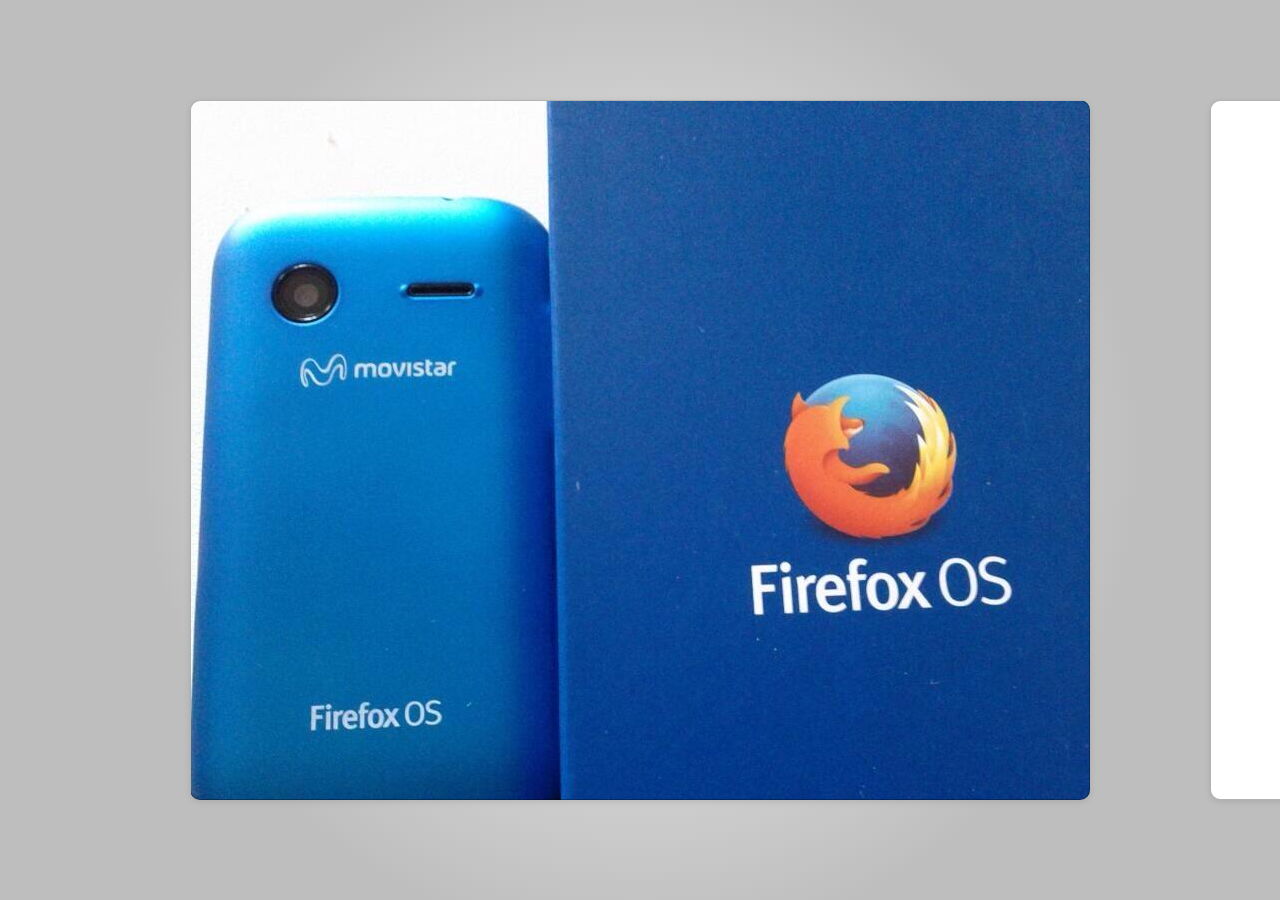
==== index.html @ 71b029c4 "Added first version for drag&drop" ====
<!DOCTYPE html>

<!--
  Google HTML5 slide template

  Authors: Luke Mahé (code)
           Marcin Wichary (code and design)

           Dominic Mazzoni (browser compatibility)
           Charles Chen (ChromeVox support)

  URL: http://code.google.com/p/html5slides/
-->

<html>
  <head>
    <title>Designing and implementing advanced interactions in Firefox OS</title>

    <meta charset='utf-8'>
    <link href='http://fonts.googleapis.com/css?family=Open+Sans' rel='stylesheet' type='text/css'>
    <link rel="stylesheet" type="text/css" href="styles/styles.css">
    <script src='js/slides.js'></script>
  </head>

  <style>

  </style>

  <body style='display: none'>

    <section class='slides layout-regular template-default'>

      <article class='biglogo'>

      </article>

      <article>
        <h1>
          Introduction
        </h1>
        <p>
          Details about how to implement applications in FFOS that have sophisticated user interactions
        </p>
      </article>

      <article>
        <h1>
          The context
        </h1>
        <p>
          Web Browser (HTML, CSS, Javascript). Technology. Transitions, Animations, Events (Mouse, Touch)
        </p>
      </article>

      <article>
        <h1>
          Cases of Study
        </h1>
        <p>
          Homescreen panning and drag&drop
        </p>
      </article>

      <article>
        <h1>
          Homescreen panning
        </h1>
      </article>

      <article>
        <h3>
          Functional requirements
        </h3>
        <ul>
          <li>Icons will be placed in <strong style="color: orange">different pages</strong></li>
          <ul>
            <li>Each page will show a <strong style="color: orange">grid layout</strong> composed by them</li>
          </ul>
          <li>Users will be able to <strong style="color: orange">navigate among different pages</strong></li>
          <ul>
            <li>Minimum <strong style="color: orange">55 FPS</strong></li>
          </ul>
          <li>Implement a <strong style="color: orange">drop shadow</strong> for icon apps</li>
        </ul>
      </article>

      <article>
        <h3>
          Dummy Approach
        </h3>
        <div class="center">
          <img style="padding-top: 5rem" src="images/panning_dummy_approach.png"></img>
        </div>
      </article>

      <article>
        <h3>
          Dummy Approach - Markup
        </h3>
        <ul>
          <li>Huge wrapper containing all pages (orange line in chart)</li>
          <ul>
            <li>Page containers fitted to the screen resolution</li>
            <li>Icons are items for unordered lists</li>
          </ul>
        </ul>
        <pre>&lt;section id="wrapper"&gt;
  &lt;div class="page"&gt;
    &lt;ul&gt;
      &lt;li&gt;Icon&lt;/li&gt;
      &lt;!-- More icons... --&gt;
    &lt;/ul&gt;
  &lt;/div&gt;
  &lt;!-- Rest of pages --&gt;
&lt;/section&gt;
        </pre>
      </article>

      <article>
        <h3>
          Dummy Approach - Styles
        </h3>
        <pre>#wrapper {
  height: calc(100% - 7rem);
}

#wrapper .page {
  width: 100%; height: 100%;
  display: inline-block;
}
        </pre>
        <ul>
          <li>Drop shadows defined by means of box-shadow property</li>
        </ul>
        <pre>#wrapper .page > ul > li .icon {
  box-shadow: 1rem 1rem .5rem #888888;
}
          </pre>
      </article>

      <article>
        <h3>
          Dummy Approach - Behavior
        </h3>
        <ul>
          <li>Wrapper translated in X-axis (CSS3 Transformations)</li>
          <ul>
            <li>Listening for all touch events  and calculate gesture direction for each touchmove event received</li>
          </ul>
        </ul>
        <pre>switch (evt.type) {
  case 'touchstart':
    // Save start postion, initialize deltaX,...
  case 'touchmove':
    // Calculate startX, deltaX, threshold to start panning,
    // direction of the gesture,...
    wrapper.MozTransform = 'translateX(' + deltaX) + 'px)';
  case 'touchend':
    // Actually the user clicked on icon or was panning?
}
        </pre>
      </article>

      <article>
        <h3>
          Why it is not a good solution
        </h3>
        <h4>
          Frame rate about <strong style="color: red">25-30</strong> per second
        </h4>
        <ul>
          <li>Continous reflows while the pages are translated</li>
          <li>Several allocations while panning (tons of calculations)</li>
          <li>High consume of memory (all pages in memory)</li>
          <li>Some CSS properties are not completely optimized in Gecko</li>
        </ul>
        <div class="center">
          <img src="images/fail.png"></img>
        </div>
      </article>

      <article>
        <h3>
          Final implementation
        </h3>
        <div class="center">
          <img style="padding-top: 5rem" src="images/panning_final_implementation.png"></img>
        </div>
      </article>

      <article>
        <h3>
          Avoid reflows!
        </h3>
        <ul>
          <li>DOM Elements bigger than screen WILL be repainted while translating or scaling</li>
          <li>The performance translating three pages at the same time is better than translating the whole wrapper which is bigger than the screen. Why? Three containers better than one, really? :(</li>
          <ul>
            <li>
              Gecko applies cache to DOM elements during translations avoiding continuous reflows
            </li>
          </ul>
          <li>
            If you want to achieve a good frame rate, please don't try to change styles while transformations
          </li>
          <li>
            Take a look to <a href="https://developer.mozilla.org/es/docs/DOM/window.requestAnimationFrame">requestAnimationFrame</a>
          </li>
        </ul>
      </article>

      <article>
        <h3>
          Avoid allocations in critical code I
        </h3>
        <ul>
          <li>Spend your time re-thinking your code</li>
          <li>
            Dedicated handlers for panning depending on relevants pages
            based on the direction of the inputs.
          </li>
          <li>
            <a href="https://github.com/mozilla-b2g/gaia/blob/master/apps/homescreen/js/grid.js#L219">
              Source code
            </a>
          </li>
        </ul>
      </article>

      <article>
        <h3>
          Avoid allocations in critical code II
        </h3>
        <div class="center">
          <img style="padding-top: 2rem" src="images/panning_touch_move.png"></img>
        </div>
      </article>

      <article>
        <h3>
          Pay attention to memory consumption
        </h3>
        <ul>
          <li>Just previous, next and current pages are displayed</li>
          <li>Rest of pages are not consuming memory by means of display property to none</li>
          <li>Don't listen for all events all the time:</li>
          <ul>
            <li>Start listening for touchstart</li>
            <li>Received this one, you can add handlers for touchmove and touchend. After that remove the previous one</li>
            <li>When the user releases his finger, you can remove those handlers and add again the listener for touchstart</li>
          </ul>
        </ul>
      </article>

      <article>
        <h3>
          Becareful with some CSS properties
        </h3>
        <ul>
          <li>Sadly not all CSS properties are optimized in Gecko</li>
          <li>What properties you should avoid in transformations?</li>
          <ul>
            <li>Opacity changes</li>
            <li>Box-shadows and text-shadows</li>
            <li>SVG masks and filters</li>
          </ul>
          <li>
            As you know, one requeriment was to apply a drop shadow to app icons. We had to paint our
            icons by means of canvas elements. Once they are created, images are added to the DOM with blobs
            generated from them
          </li>
          <ul>
            <li>Read about <a href="https://developer.mozilla.org/en-US/docs/Web/API/URL.createObjectURL">URL.createObjectURL</a> and <a href="https://developer.mozilla.org/en-US/docs/Web/API/URL.revokeObjectURL">URL.revokeObjectURL</a></li>
          </ul>
        </ul>
      </article>

      <article>
        <h3>
          Hardware restrictions vs Imagination
        </h3>
        <ul>
          <li>Faster panning based on prediction and movement velocity</li>
          <li>Not covered by this presentation</li>
          <ul>
            <li><a href="https://github.com/mozilla-b2g/gaia/blob/master/apps/homescreen/js/grid.js#L98">Source code</a></li>
          </ul>
        </ul>
      </article>

      <article>
        <h1>
          Homescreen drag&drop
        </h1>
      </article>

      <article>
        <h3>
          Functional requirements
        </h3>
        <ul>
          <li>Users is able to select an icon by long pressing it and <strong style="color: orange">drag it to a different location</strong></li>
          <li>Icons will be rearranged <strong style="color: orange">smoothly</strong></li>
          <li>Icons will be zoomed-in when users press and hold them</li>
          <li>Icons will be zoomed-out when users release them</li>
        </ul>
      </article>

      <article>
        <h3>
          Dummy Approach
        </h3>
        <div class="center">
          <iframe id="dragdropdemo" src="dragdrop/index.html" scrolling="no" frameborder="0"></iframe>
        </div>
      </article>

      <article>
        <h3>
          Dummy Approach - How it works
        </h3>
        <h4>
          The idea is based on two pillars
        </h4>
        <ul>
          <li>Hide the real draggable icon and create a clone from it which will be scaled and translated</li>
          <ul>
            <li>Actually the scaled icon is not consuming touch/mouse events so the icon under the finger is known thanks to next trick</li>
            <pre><a href="https://developer.mozilla.org/en-US/docs/Web/CSS/pointer-events">pointer-events</a>: none</pre>
          </ul>
          <li>The re-arrange will be done between the hidden and overlapped icons by means of</li>
          <pre><a href="https://developer.mozilla.org/en-US/docs/Web/API/Node.insertBefore">Node.insertBefore</a></pre>
        </ul>
      </article>

      <article>
        <h3>
          Why it is not a good solution
        </h3>
        <h4>
          Frame rate about <strong style="color: red">15-20</strong> per second
        </h4>
        <ul>
          <li>Continous reflows while the icons were re-arranged</li>
        </ul>
        <div class="center">
          <img src="images/fail.png"></img>
        </div>
        <ul>
          <li>Although the hidden and cloned icons was a good approach</li>
        </ul>
      </article>

      <article>
        <h1>
          What's coming
        </h1>
        <p>
          Pointer events
        </p>
      </article>

      <article>
        <h1>
          Conclusions
        </h1>
      </article>

      <article class='biglogo2'></article>
    </section>

  </body>
</html>
---- styles/styles.css ----
/*
  Google HTML5 slides template

  Authors: Luke Mahé (code)
           Marcin Wichary (code and design)

           Dominic Mazzoni (browser compatibility)
           Charles Chen (ChromeVox support)

  URL: http://code.google.com/p/html5slides/
*/

/* Framework */

@font-face {
    font-family: 'OpenSansLight';
    src: url('OpenSans-Light-webfont.eot');
    src: url('OpenSans-Light-webfont.eot?#iefix') format('embedded-opentype'),
         url('OpenSans-Light-webfont.woff') format('woff'),
         url('OpenSans-Light-webfont.ttf') format('truetype'),
         url('OpenSans-Light-webfont.svg#OpenSansLight') format('svg');
    font-weight: normal;
    font-style: normal;

}
@font-face {
    font-family: 'OpenSansRegular';
    src: url('OpenSans-Regular-webfont.eot');
    src: url('OpenSans-Regular-webfont.eot?#iefix') format('embedded-opentype'),
         url('OpenSans-Regular-webfont.woff') format('woff'),
         url('OpenSans-Regular-webfont.ttf') format('truetype'),
         url('OpenSans-Regular-webfont.svg#OpenSansRegular') format('svg');
    font-weight: normal;
    font-style: normal;

}


html {
  height: 100%;
}

body {
  margin: 0;
  padding: 0;

  display: block !important;

  height: 100%;
  min-height: 740px;

  overflow-x: hidden;
  overflow-y: auto;

  background: rgb(215, 215, 215);
  background: -o-radial-gradient(rgb(240, 240, 240), rgb(190, 190, 190));
  background: -moz-radial-gradient(rgb(240, 240, 240), rgb(190, 190, 190));
  background: -webkit-radial-gradient(rgb(240, 240, 240), rgb(190, 190, 190));
  background: -webkit-gradient(radial, 50% 50%, 0, 50% 50%, 500, from(rgb(240, 240, 240)), to(rgb(190, 190, 190)));

  font-family: 'OpenSansLight' !important;

  -webkit-font-smoothing: antialiased;
}

.slides {
  width: 100%;
  height: 100%;
  left: 0;
  top: 0;

  position: absolute;

  -webkit-transform: translate3d(0, 0, 0);
}

.slides > article {
  display: block;

  position: absolute;
  overflow: hidden;

  width: 900px;
  height: 700px;

  left: 50%;
  top: 50%;

  margin-left: -450px;
  margin-top: -350px;

  padding: 40px 60px;

  box-sizing: border-box;
  -o-box-sizing: border-box;
  -moz-box-sizing: border-box;
  -webkit-box-sizing: border-box;

  border-radius: 10px;
  -o-border-radius: 10px;
  -moz-border-radius: 10px;
  -webkit-border-radius: 10px;

  background-color: white;

  box-shadow: 0 2px 6px rgba(0, 0, 0, .1);
  border: 1px solid rgba(0, 0, 0, .3);

  transition: transform .3s ease-out;
  -o-transition: -o-transform .3s ease-out;
  -moz-transition: -moz-transform .3s ease-out;
  -webkit-transition: -webkit-transform .3s ease-out;
}
.slides.layout-widescreen > article {
  margin-left: -550px;
  width: 1100px;
}
.slides.layout-faux-widescreen > article {
  margin-left: -550px;
  width: 1100px;

  padding: 40px 160px;
}

.slides.template-default > article:not(.nobackground):not(.biglogo) {
  background: url(images/google-logo-small.png) 650px 625px no-repeat;

  background-color: white;
}

.slides.template-io2011 > article:not(.nobackground):not(.biglogo) {
  background: url(images/colorbar.png) 0 600px repeat-x,
              url(images/googleio-logo.png) 640px 625px no-repeat;

  background-size: 100%, 225px;

  background-color: white;
}
.slides.layout-widescreen > article:not(.nobackground):not(.biglogo),
.slides.layout-faux-widescreen > article:not(.nobackground):not(.biglogo) {
  background-position-x: 0, 840px;
}

/* Clickable/tappable areas */

.slide-area {
  z-index: 1000;

  position: absolute;
  left: 0;
  top: 0;
  width: 150px;
  height: 700px;

  left: 50%;
  top: 50%;

  cursor: pointer;
  margin-top: -350px;

  tap-highlight-color: transparent;
  -o-tap-highlight-color: transparent;
  -moz-tap-highlight-color: transparent;
  -webkit-tap-highlight-color: transparent;
}
#prev-slide-area {
  margin-left: -550px;
}
#next-slide-area {
  margin-left: 400px;
}
.slides.layout-widescreen #prev-slide-area,
.slides.layout-faux-widescreen #prev-slide-area {
  margin-left: -650px;
}
.slides.layout-widescreen #next-slide-area,
.slides.layout-faux-widescreen #next-slide-area {
  margin-left: 500px;
}

/* Slide styles */

.slides.template-default article.biglogo {
  background: white url(images/firefoxBig.jpg) no-repeat;
}

.slides.template-default article.biglogo2 {
	background: white url(images/google-logo.png) 50% 50% no-repeat !important;
	/*background: red!important;*/
}

.slides.template-io2011 article.biglogo {
  background: white url(images/googleio-logo.png) 50% 50% no-repeat;

  background-size: 600px;
}

/* Slides */

.slides > article {
  display: none;
}
.slides > article.far-past {
  display: block;
  transform: translate(-2040px);
  -o-transform: translate(-2040px);
  -moz-transform: translate(-2040px);
  -webkit-transform: translate3d(-2040px, 0, 0);
}
.slides > article.past {
  display: block;
  transform: translate(-1020px);
  -o-transform: translate(-1020px);
  -moz-transform: translate(-1020px);
  -webkit-transform: translate3d(-1020px, 0, 0);
}
.slides > article.current {
  display: block;
  transform: translate(0);
  -o-transform: translate(0);
  -moz-transform: translate(0);
  -webkit-transform: translate3d(0, 0, 0);
}
.slides > article.next {
  display: block;
  transform: translate(1020px);
  -o-transform: translate(1020px);
  -moz-transform: translate(1020px);
  -webkit-transform: translate3d(1020px, 0, 0);
}
.slides > article.far-next {
  display: block;
  transform: translate(2040px);
  -o-transform: translate(2040px);
  -moz-transform: translate(2040px);
  -webkit-transform: translate3d(2040px, 0, 0);
}

.slides.layout-widescreen > article.far-past,
.slides.layout-faux-widescreen > article.far-past {
  display: block;
  transform: translate(-2260px);
  -o-transform: translate(-2260px);
  -moz-transform: translate(-2260px);
  -webkit-transform: translate3d(-2260px, 0, 0);
}
.slides.layout-widescreen > article.past,
.slides.layout-faux-widescreen > article.past {
  display: block;
  transform: translate(-1130px);
  -o-transform: translate(-1130px);
  -moz-transform: translate(-1130px);
  -webkit-transform: translate3d(-1130px, 0, 0);
}
.slides.layout-widescreen > article.current,
.slides.layout-faux-widescreen > article.current {
  display: block;
  transform: translate(0);
  -o-transform: translate(0);
  -moz-transform: translate(0);
  -webkit-transform: translate3d(0, 0, 0);
}
.slides.layout-widescreen > article.next,
.slides.layout-faux-widescreen > article.next {
  display: block;
  transform: translate(1130px);
  -o-transform: translate(1130px);
  -moz-transform: translate(1130px);
  -webkit-transform: translate3d(1130px, 0, 0);
}
.slides.layout-widescreen > article.far-next,
.slides.layout-faux-widescreen > article.far-next {
  display: block;
  transform: translate(2260px);
  -o-transform: translate(2260px);
  -moz-transform: translate(2260px);
  -webkit-transform: translate3d(2260px, 0, 0);
}

/* Styles for slides */

.slides > article {

  color: rgb(102, 102, 102);
  text-shadow: 0 1px 1px rgba(0, 0, 0, .1);

  font-size: 30px;
  line-height: 36px;

  letter-spacing: -1px;
}

b {
  font-weight: 600;
}

.blue {
  color: rgb(0, 102, 204);
}
.yellow {
  color: rgb(255, 211, 25);
}
.green {
  color: rgb(0, 138, 53);
}
.red {
  color: rgb(255, 0, 0);
}
.black {
  color: black;
}
.white {
  color: white;
}

a {
  color: rgb(0, 102, 204);
}
a:visited {
  color: rgba(0, 102, 204, .75);
}
a:hover {
  color: black;
}

p {
  margin: 0;
  padding: 0;
  text-align: center;
  margin-top: 20px;
}
p:first-child {
  margin-top: 0;
}

h1 {
  font-size: 60px;
  line-height: 60px;

  padding: 0;
  margin: 0;
  margin-top: 200px;
  padding-right: 40px;

  font-weight: 600;

  letter-spacing: -3px;
  text-align: center;
  color: rgb(51, 51, 51);
}

h2 {
  font-size: 45px;
  line-height: 45px;
  text-align: center;
  position: absolute;
  bottom: 150px;

  padding: 0;
  margin: 0;
  padding-right: 40px;

  font-weight: 600;

  letter-spacing: -2px;

  color: rgb(51, 51, 51);
}

h3 {
  text-align: center;
  font-size: 30px;
  line-height: 36px;

  padding: 0;
  margin: 0;
  padding-right: 40px;

  font-weight: 600;

  letter-spacing: -1px;

  color: rgb(51, 51, 51);
}

article.fill h3 {
  background: rgba(255, 255, 255, .75);
  padding-top: .2em;
  padding-bottom: .3em;
  margin-top: -.2em;
  margin-left: -60px;
  padding-left: 60px;
  margin-right: -60px;
  padding-right: 60px;
}

ul {
  list-style: none;
  margin: 0;
  padding: 0;

  margin-top: 40px;

  margin-left: .75em;
}
ul:first-child {
  margin-top: 0;
}
ul ul {
  margin-top: .5em;
}
li {
  padding: 0;
  margin: 0;

  margin-bottom: .5em;
}
li::before {
  content: '·';

  width: .75em;
  margin-left: -.75em;

  position: absolute;
}

pre {
  font-family: 'Droid Sans Mono', 'Courier New', monospace;

  font-size: 20px;
  line-height: 28px;
  padding: 5px 10px;

  letter-spacing: -1px;

  margin-top: 40px;
  margin-bottom: 40px;

  color: black;
  background: rgb(240, 240, 240);
  border: 1px solid rgb(224, 224, 224);
  box-shadow: inset 0 2px 6px rgba(0, 0, 0, .1);

  overflow: hidden;
}

code {
  font-size: 95%;
  font-family: 'Droid Sans Mono', 'Courier New', monospace;

  color: black;
}

iframe {
  width: 100%;

  height: 620px;

  background: white;
  border: 1px solid rgb(192, 192, 192);
  margin: -1px;
  /*box-shadow: inset 0 2px 6px rgba(0, 0, 0, .1);*/
}

h3 + iframe {
  margin-top: 40px;
  height: 540px;
}

article.fill iframe {
  position: absolute;
  left: 0;
  top: 0;
  width: 100%;
  height: 100%;

  border: 0;
  margin: 0;

  border-radius: 10px;
  -o-border-radius: 10px;
  -moz-border-radius: 10px;
  -webkit-border-radius: 10px;

  z-index: -1;
}

article.fill img {
  position: absolute;
  left: 0;
  top: 0;
  min-width: 100%;
  min-height: 100%;

  border-radius: 10px;
  -o-border-radius: 10px;
  -moz-border-radius: 10px;
  -webkit-border-radius: 10px;

  z-index: -1;
}
img.centered {
  margin: 0 auto;
  display: block;
}

table {
  width: 100%;
  border-collapse: collapse;
  margin-top: 40px;
}
th {
  font-weight: 600;
  text-align: left;
}
td,
th {
  border: 1px solid rgb(224, 224, 224);
  padding: 5px 10px;
  vertical-align: top;
}

.source {
  position: absolute;
  left: 60px;
  top: 644px;
  padding-right: 175px;

  font-size: 15px;
  letter-spacing: 0;
  line-height: 18px;
}

q {
  display: block;
  font-size: 60px;
  line-height: 72px;

  margin-left: 60px;

  margin-top: 100px;
  margin-right: 100px;
}
q::before {
  content: '“';

  position: absolute;
  display: inline-block;
  margin-left: -2.1em;
  width: 2em;
  text-align: right;

  font-size: 90px;
  color: rgb(192, 192, 192);
}
q::after {
  content: '”';

  position: absolute;
  margin-left: .1em;

  font-size: 90px;
  color: rgb(192, 192, 192);
}
div.author {
  text-align: right;
  font-size: 40px;

  margin-top: 20px;
  margin-right: 150px;
}
div.author::before {
  content: '—';
}

/* Size variants */

article.smaller p,
article.smaller ul {
  font-size: 20px;
  line-height: 24px;
  letter-spacing: 0;
}
article.smaller table {
  font-size: 20px;
  line-height: 24px;
  letter-spacing: 0;
}
article.smaller pre {
  font-size: 15px;
  line-height: 20px;
  letter-spacing: 0;
}
article.smaller q {
  font-size: 40px;
  line-height: 48px;
}
article.smaller q::before,
article.smaller q::after {
  font-size: 60px;
}

/* Builds */

.build > * {
  transition: opacity 0.5s ease-in-out 0.2s;
  -o-transition: opacity 0.5s ease-in-out 0.2s;
  -moz-transition: opacity 0.5s ease-in-out 0.2s;
  -webkit-transition: opacity 0.5s ease-in-out 0.2s;
}

.to-build {
  opacity: 0;
}

/* Pretty print */

.prettyprint .str, /* string content */
.prettyprint .atv { /* a markup attribute value */
  color: rgb(0, 138, 53);
}
.prettyprint .kwd, /* a keyword */
.prettyprint .tag { /* a markup tag name */
  color: rgb(0, 102, 204);
}
.prettyprint .com { /* a comment */
  color: rgb(127, 127, 127);
  font-style: italic;
}
.prettyprint .lit { /* a literal value */
  color: rgb(127, 0, 0);
}
.prettyprint .pun, /* punctuation, lisp open bracket, lisp close bracket */
.prettyprint .opn,
.prettyprint .clo {
  color: rgb(127, 127, 127);
}
.prettyprint .typ, /* a type name */
.prettyprint .atn, /* a markup attribute name */
.prettyprint .dec,
.prettyprint .var { /* a declaration; a variable name */
  color: rgb(127, 0, 127);
}

.center {
  text-align: center;
  width: 100%;
}

#dragdropdemo {
  width: 320px;
  height: 480px;
  border-radius: 1rem;
  margin: 2rem 2.5rem 0 0;
  box-shadow: 0 10px 6px -6px #777;
}
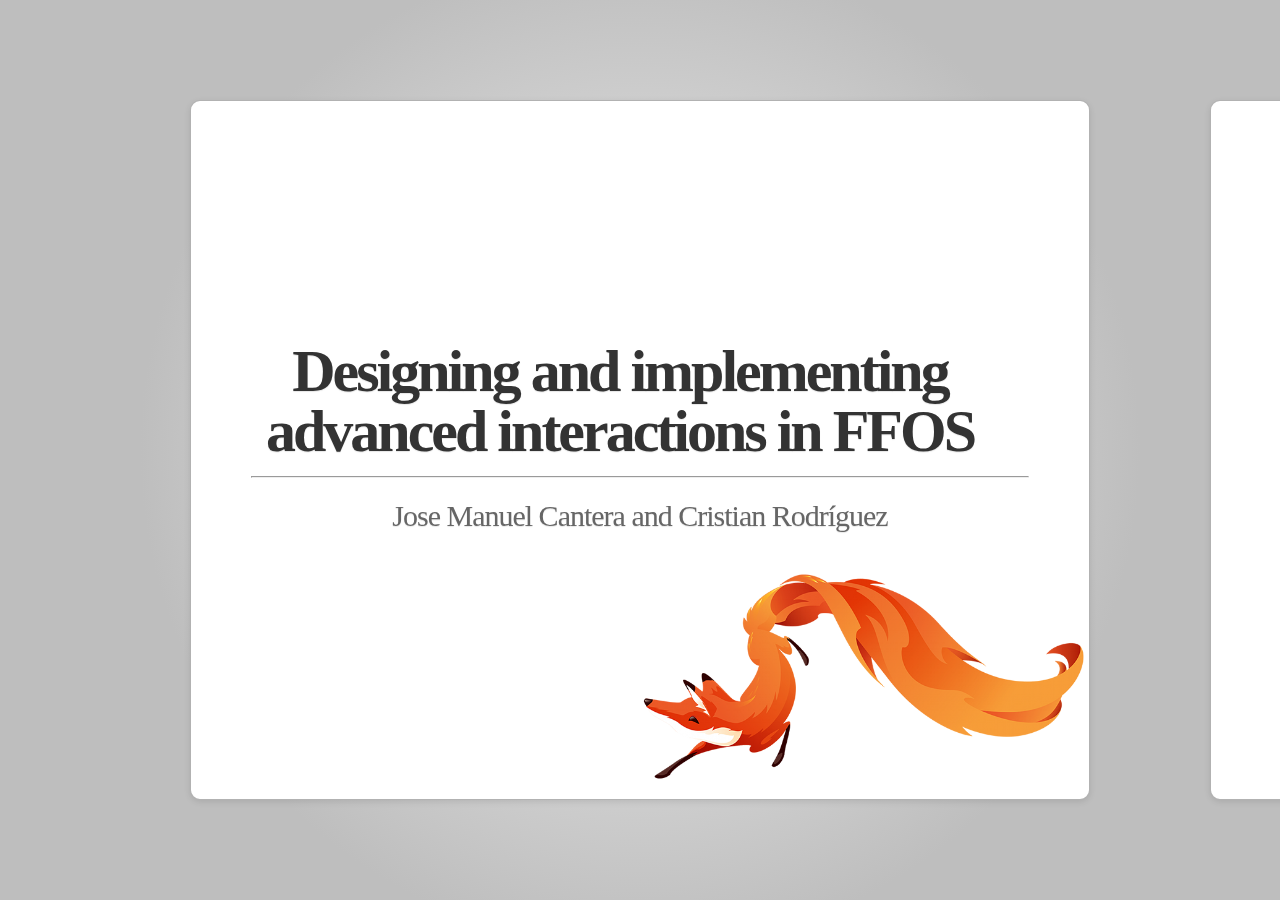
==== commit 3fd34e8c: "updated cover" ====
--- a/index.html
+++ b/index.html
@@ -31,7 +31,13 @@
     <section class='slides layout-regular template-default'>
 
       <article class='biglogo'>
-
+        <h1>
+          Designing and implementing advanced interactions in FFOS
+        </h1>
+        <hr/>
+        <p>
+          Jose Manuel Cantera and Cristian Rodríguez
+        </p>
       </article>
 
       <article>
@@ -341,7 +347,8 @@
           Frame rate about <strong style="color: red">15-20</strong> per second
         </h4>
         <ul>
-          <li>Continous reflows while the icons were re-arranged</li>
+          <li>Continous reflows while the icons are re-arranging</li>
+          <li>No smooth solution</li>
         </ul>
         <div class="center">
           <img src="images/fail.png"></img>
@@ -349,6 +356,72 @@
         <ul>
           <li>Although the hidden and cloned icons was a good approach</li>
         </ul>
+      </article>
+
+      <article>
+        <h3>
+          Final implementation - Re-arrange I
+        </h3>
+        <ul>
+          <li>Shallow copy of the children icon list (children list is alive!)</li>
+          <pre>
+var icons = this.olist.children;
+var sIcons = Array.prototype.slice.call(icons, 0, icons.length);
+          </pre>
+          <li>Calculate icons between hidden and overlapped icons</li>
+          <li>Apply translations to them to reach the correct new location (upward, forward,...). When the transition is finished (transitionend event)</li>
+          <ul>
+            <li>Save new locations in dateset attribute for each icon to be ready for consecutive translations</li>
+            <ul>
+              <li>
+                <a href="https://github.com/mozilla-b2g/gaia/blob/master/apps/homescreen/js/page.js#L889">Source code</a>
+              </li>
+            </ul>
+          </ul>
+        </ul>
+      </article>
+
+      <article>
+        <h3>
+          Final implementation - Re-arrange II
+        </h3>
+        <ul>
+          <ul>
+            <li>
+              Set up the new order in our list by means of splice method
+            </li>
+            <ul>
+              <li>
+                <a href="https://github.com/mozilla-b2g/gaia/blob/master/apps/homescreen/js/page.js#L824">Source code</a>
+              </li>
+            </ul>
+          </ul>
+          <li>The dragdrop library is decoupled from grid component so how to know when the grid is ready to apply next animation?</li>
+          <pre>
+document.dispatchEvent(new <a href="https://developer.mozilla.org/en-US/docs/Web/API/CustomEvent">CustomEvent</a>('ongridready'));
+document.addEventListener('ongridready', function onGridReady() {
+  // The animation of re-arrange finishes
+});
+          </pre>
+          <li>
+            Don't forget to remove listeners for transitionend, animationend, etc... in order no to consume more memory
+          </li>
+        </ul>
+      </article>
+
+      <article>
+        <h1>
+          System task switcher
+        </h1>
+      </article>
+
+      <article>
+        <h3>
+          What can we develop with CSS3 technology?
+        </h3>
+        <div class="center">
+          <iframe class="video" src="http://www.youtube.com/embed/gq9qeR7Hl8M?rel=0" frameborder="0" allowfullscreen></iframe>
+        </div>
       </article>
 
       <article>
--- a/styles/styles.css
+++ b/styles/styles.css
@@ -181,7 +181,8 @@
 /* Slide styles */
 
 .slides.template-default article.biglogo {
-  background: white url(images/firefoxBig.jpg) no-repeat;
+  background: white url(images/firefoxBig.png) bottom right no-repeat;
+  background-size: 450px;
 }
 
 .slides.template-default article.biglogo2 {
@@ -651,6 +652,12 @@
   width: 320px;
   height: 480px;
   border-radius: 1rem;
-  margin: 2rem 2.5rem 0 0;
+  margin: 2rem 2.6rem 0 0;
   box-shadow: 0 10px 6px -6px #777;
 }
+
+.video {
+  width: 480px;
+  height: 360px;
+  margin-top: 5rem;
+}
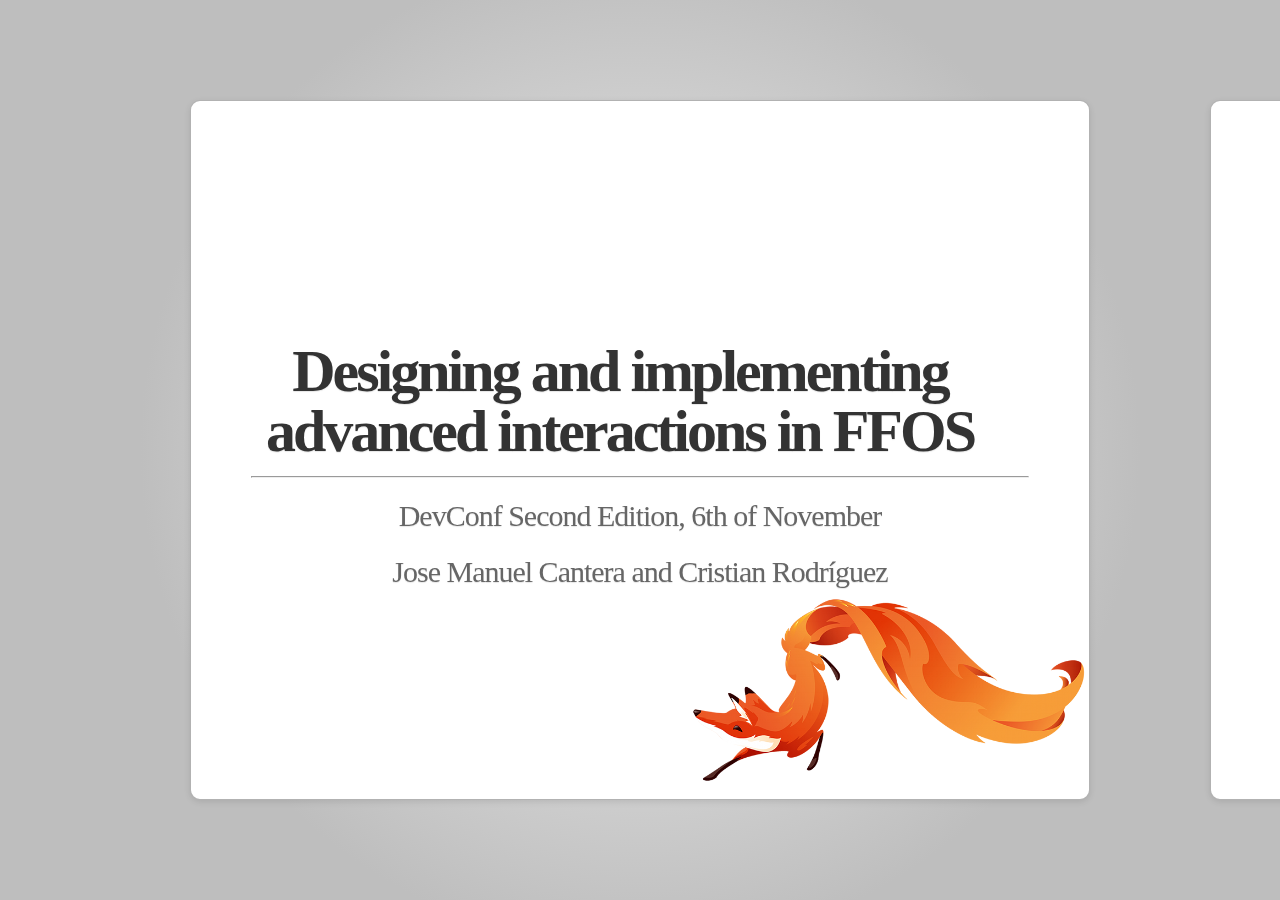
==== commit 7d77d4fb: "patch for first review" ====
--- a/index.html
+++ b/index.html
@@ -36,6 +36,9 @@
         </h1>
         <hr/>
         <p>
+          DevConf Second Edition, 6th of November
+        </p>
+        <p>
           Jose Manuel Cantera and Cristian Rodríguez
         </p>
       </article>
@@ -68,6 +71,13 @@
       </article>
 
       <article>
+        <h3>
+          Homescreen Architecture Overview
+        </h3>
+        <p>Classes diagram</p>
+      </article>
+
+      <article>
         <h1>
           Homescreen panning
         </h1>
@@ -78,16 +88,13 @@
           Functional requirements
         </h3>
         <ul>
-          <li>Icons will be placed in <strong style="color: orange">different pages</strong></li>
-          <ul>
-            <li>Each page will show a <strong style="color: orange">grid layout</strong> composed by them</li>
-          </ul>
-          <li>Users will be able to <strong style="color: orange">navigate among different pages</strong></li>
-          <ul>
-            <li>Minimum <strong style="color: orange">55 FPS</strong></li>
-          </ul>
+          <li>Icons will be placed in <strong style="color: orange">different pages</strong> (grid layout)</li>
+          <li>Users will be able to <strong style="color: orange">navigate among different pages</strong> (55 FPS)</li>
           <li>Implement a <strong style="color: orange">drop shadow</strong> for icon apps</li>
         </ul>
+        <div class="center">
+          <img width="260px" style="padding-top: .6rem" src="images/home.png"></img>
+        </div>
       </article>
 
       <article>
@@ -97,6 +104,9 @@
         <div class="center">
           <img style="padding-top: 5rem" src="images/panning_dummy_approach.png"></img>
         </div>
+        <ul>
+          <li>This image represents where the pages are located when the current page is the second</li>
+        </ul>
       </article>
 
       <article>
@@ -107,19 +117,19 @@
           <li>Huge wrapper containing all pages (orange line in chart)</li>
           <ul>
             <li>Page containers fitted to the screen resolution</li>
-            <li>Icons are items for unordered lists</li>
+            <li>Unordered lists represent grid of icons</li>
           </ul>
         </ul>
         <pre>&lt;section id="wrapper"&gt;
   &lt;div class="page"&gt;
     &lt;ul&gt;
-      &lt;li&gt;Icon&lt;/li&gt;
+      &lt;li&gt;Icon 1&lt;/li&gt;
+      &lt;li&gt;Icon 2&lt;/li&gt;
       &lt;!-- More icons... --&gt;
     &lt;/ul&gt;
   &lt;/div&gt;
   &lt;!-- Rest of pages --&gt;
-&lt;/section&gt;
-        </pre>
+&lt;/section&gt;</pre>
       </article>
 
       <article>
@@ -127,21 +137,20 @@
           Dummy Approach - Styles
         </h3>
         <pre>#wrapper {
-  height: calc(100% - 7rem);
+  height: calc(100% - 7rem); /* 7rem is the dock height */
 }
 
 #wrapper .page {
-  width: 100%; height: 100%;
+  width: 100%;
+  height: 100%;
   display: inline-block;
-}
-        </pre>
-        <ul>
-          <li>Drop shadows defined by means of box-shadow property</li>
+}</pre>
+        <ul>
+          <li>Drop shadows defined by means of the <a href="https://developer.mozilla.org/en-US/docs/Web/CSS/box-shadow">box-shadow</a> property</li>
         </ul>
         <pre>#wrapper .page > ul > li .icon {
   box-shadow: 1rem 1rem .5rem #888888;
-}
-          </pre>
+}</pre>
       </article>
 
       <article>
@@ -151,20 +160,19 @@
         <ul>
           <li>Wrapper translated in X-axis (CSS3 Transformations)</li>
           <ul>
-            <li>Listening for all touch events  and calculate gesture direction for each touchmove event received</li>
+            <li>Listening for touchstart event in wrapper and for touchmove and touchend in window</li>
           </ul>
         </ul>
         <pre>switch (evt.type) {
   case 'touchstart':
-    // Save start postion, initialize deltaX,...
+    // Initialize starting position, deltaX,...
   case 'touchmove':
     // Calculate startX, deltaX, threshold to start panning,
     // direction of the gesture,...
-    wrapper.MozTransform = 'translateX(' + deltaX) + 'px)';
+    wrapper.style.MozTransform = 'translateX(' + deltaX + 'px)';
   case 'touchend':
-    // Actually the user clicked on icon or was panning?
-}
-        </pre>
+    // Did the user click on an icon or was he panning?
+}</pre>
       </article>
 
       <article>
@@ -175,7 +183,7 @@
           Frame rate about <strong style="color: red">25-30</strong> per second
         </h4>
         <ul>
-          <li>Continous reflows while the pages are translated</li>
+          <li>Continous reflows while the pages are being translated</li>
           <li>Several allocations while panning (tons of calculations)</li>
           <li>High consume of memory (all pages in memory)</li>
           <li>Some CSS properties are not completely optimized in Gecko</li>
@@ -192,6 +200,9 @@
         <div class="center">
           <img style="padding-top: 5rem" src="images/panning_final_implementation.png"></img>
         </div>
+        <ul>
+          <li>At the beginning the first page is translated to 0 and the others to 100% (right). This image represents where the pages are located when the current page is the second.</li>
+        </ul>
       </article>
 
       <article>
@@ -207,7 +218,7 @@
             </li>
           </ul>
           <li>
-            If you want to achieve a good frame rate, please don't try to change styles while transformations
+            Please don't try to change styles while transformations in order to achieve a good frame rate
           </li>
           <li>
             Take a look to <a href="https://developer.mozilla.org/es/docs/DOM/window.requestAnimationFrame">requestAnimationFrame</a>
@@ -223,13 +234,21 @@
           <li>Spend your time re-thinking your code</li>
           <li>
             Dedicated handlers for panning depending on relevants pages
-            based on the direction of the inputs.
+            based on the direction of the inputs
           </li>
           <li>
             <a href="https://github.com/mozilla-b2g/gaia/blob/master/apps/homescreen/js/grid.js#L219">
               Source code
             </a>
           </li>
+          <li>
+            If your requirements allow you <a href="https://developer.mozilla.org/en-US/docs/Web/API/event.preventDefault">prevent the default behavior</a> for touchmove events, you can save 16ms
+          </li>
+          <ul>
+            <li>
+              Gaia's homescreen cannot do this because it needs to listen for contexmenu events (long press)
+            </li>
+          </ul>
         </ul>
       </article>
 
@@ -238,7 +257,7 @@
           Avoid allocations in critical code II
         </h3>
         <div class="center">
-          <img style="padding-top: 2rem" src="images/panning_touch_move.png"></img>
+          <img style="padding-top: 1rem" src="images/panning_touch_move.png"></img>
         </div>
       </article>
 
@@ -248,12 +267,13 @@
         </h3>
         <ul>
           <li>Just previous, next and current pages are displayed</li>
-          <li>Rest of pages are not consuming memory by means of display property to none</li>
-          <li>Don't listen for all events all the time:</li>
-          <ul>
-            <li>Start listening for touchstart</li>
-            <li>Received this one, you can add handlers for touchmove and touchend. After that remove the previous one</li>
-            <li>When the user releases his finger, you can remove those handlers and add again the listener for touchstart</li>
+          <li>Rest of pages are not consuming memory</li>
+          <pre>display: none</pre>
+          <li>Don't listen for all events everytime/everywhere:</li>
+          <ul>
+            <li>Start listening for touchstart in the parent of the pages</li>
+            <li>Received this one, you can add handlers for touchmove and touchend (window object). After that, remove the previous one</li>
+            <li>When users release the finger, you can remove those handlers and add again the listener for touchstart</li>
           </ul>
         </ul>
       </article>
@@ -264,15 +284,15 @@
         </h3>
         <ul>
           <li>Sadly not all CSS properties are optimized in Gecko</li>
-          <li>What properties you should avoid in transformations?</li>
-          <ul>
-            <li>Opacity changes</li>
+          <li>What properties you should avoid translating or scaling elements?</li>
+          <ul>
+            <li>Opacity (elements with opacity are harder to translate)</li>
             <li>Box-shadows and text-shadows</li>
-            <li>SVG masks and filters</li>
+            <li>SVG <a href="https://developer.mozilla.org/en-US/docs/Web/CSS/mask">masks</a> and <a href="https://developer.mozilla.org/en-US/docs/Web/CSS/filter">filters</a></li>
           </ul>
           <li>
             As you know, one requeriment was to apply a drop shadow to app icons. We had to paint our
-            icons by means of canvas elements. Once they are created, images are added to the DOM with blobs
+            icons by means of <a href="https://developer.mozilla.org/en/docs/HTML/Canvas">HTMLCanvasElement</a>. Once they are created, images are added to the DOM with blobs
             generated from them
           </li>
           <ul>
@@ -286,7 +306,7 @@
           Hardware restrictions vs Imagination
         </h3>
         <ul>
-          <li>Faster panning based on prediction and movement velocity</li>
+          <li>Improve the experience predicting the movement based on an extra motion (velocity)</li>
           <li>Not covered by this presentation</li>
           <ul>
             <li><a href="https://github.com/mozilla-b2g/gaia/blob/master/apps/homescreen/js/grid.js#L98">Source code</a></li>
@@ -334,7 +354,7 @@
             <li>Actually the scaled icon is not consuming touch/mouse events so the icon under the finger is known thanks to next trick</li>
             <pre><a href="https://developer.mozilla.org/en-US/docs/Web/CSS/pointer-events">pointer-events</a>: none</pre>
           </ul>
-          <li>The re-arrange will be done between the hidden and overlapped icons by means of</li>
+          <li>The re-arrange will be done between the hidden and overlapped icons</li>
           <pre><a href="https://developer.mozilla.org/en-US/docs/Web/API/Node.insertBefore">Node.insertBefore</a></pre>
         </ul>
       </article>
@@ -347,15 +367,13 @@
           Frame rate about <strong style="color: red">15-20</strong> per second
         </h4>
         <ul>
-          <li>Continous reflows while the icons are re-arranging</li>
-          <li>No smooth solution</li>
+          <li>Continous reflows while the icons are being re-arranged</li>
+          <li>No smooth solution because icons don't dance but they are painted violentry</li>
         </ul>
         <div class="center">
           <img src="images/fail.png"></img>
         </div>
-        <ul>
-          <li>Although the hidden and cloned icons was a good approach</li>
-        </ul>
+        <p>"Although the hidden and cloned icons was a good approach"</p>
       </article>
 
       <article>
@@ -366,12 +384,11 @@
           <li>Shallow copy of the children icon list (children list is alive!)</li>
           <pre>
 var icons = this.olist.children;
-var sIcons = Array.prototype.slice.call(icons, 0, icons.length);
-          </pre>
-          <li>Calculate icons between hidden and overlapped icons</li>
-          <li>Apply translations to them to reach the correct new location (upward, forward,...). When the transition is finished (transitionend event)</li>
-          <ul>
-            <li>Save new locations in dateset attribute for each icon to be ready for consecutive translations</li>
+var sIcons = Array.prototype.slice.call(icons, 0, icons.length);</pre>
+          <li>Calculate what icons are between the hidden and overlapped icons</li>
+          <li>Apply translations to them to reach the new location (upward, forward,...). When the transition is finished (transitionend event)</li>
+          <ul>
+            <li>Save new locations in dataset attribute for each icon to be ready for consecutive translations</li>
             <ul>
               <li>
                 <a href="https://github.com/mozilla-b2g/gaia/blob/master/apps/homescreen/js/page.js#L889">Source code</a>
@@ -400,28 +417,12 @@
           <pre>
 document.dispatchEvent(new <a href="https://developer.mozilla.org/en-US/docs/Web/API/CustomEvent">CustomEvent</a>('ongridready'));
 document.addEventListener('ongridready', function onGridReady() {
-  // The animation of re-arrange finishes
-});
-          </pre>
-          <li>
-            Don't forget to remove listeners for transitionend, animationend, etc... in order no to consume more memory
-          </li>
-        </ul>
-      </article>
-
-      <article>
-        <h1>
-          System task switcher
-        </h1>
-      </article>
-
-      <article>
-        <h3>
-          What can we develop with CSS3 technology?
-        </h3>
-        <div class="center">
-          <iframe class="video" src="http://www.youtube.com/embed/gq9qeR7Hl8M?rel=0" frameborder="0" allowfullscreen></iframe>
-        </div>
+  // Re-arrange transitions finished
+});</pre>
+          <li>
+            Don't forget to remove listeners for <a href="https://developer.mozilla.org/en-US/docs/Web/Reference/Events/transitionend">transitionend</a>, <a href="https://developer.mozilla.org/en-US/docs/Web/Reference/Events/animationend">animationend</a>, etc... in order no to consume more memory
+          </li>
+        </ul>
       </article>
 
       <article>
--- a/styles/styles.css
+++ b/styles/styles.css
@@ -182,7 +182,7 @@
 
 .slides.template-default article.biglogo {
   background: white url(images/firefoxBig.png) bottom right no-repeat;
-  background-size: 450px;
+  background-size: 400px;
 }
 
 .slides.template-default article.biglogo2 {
